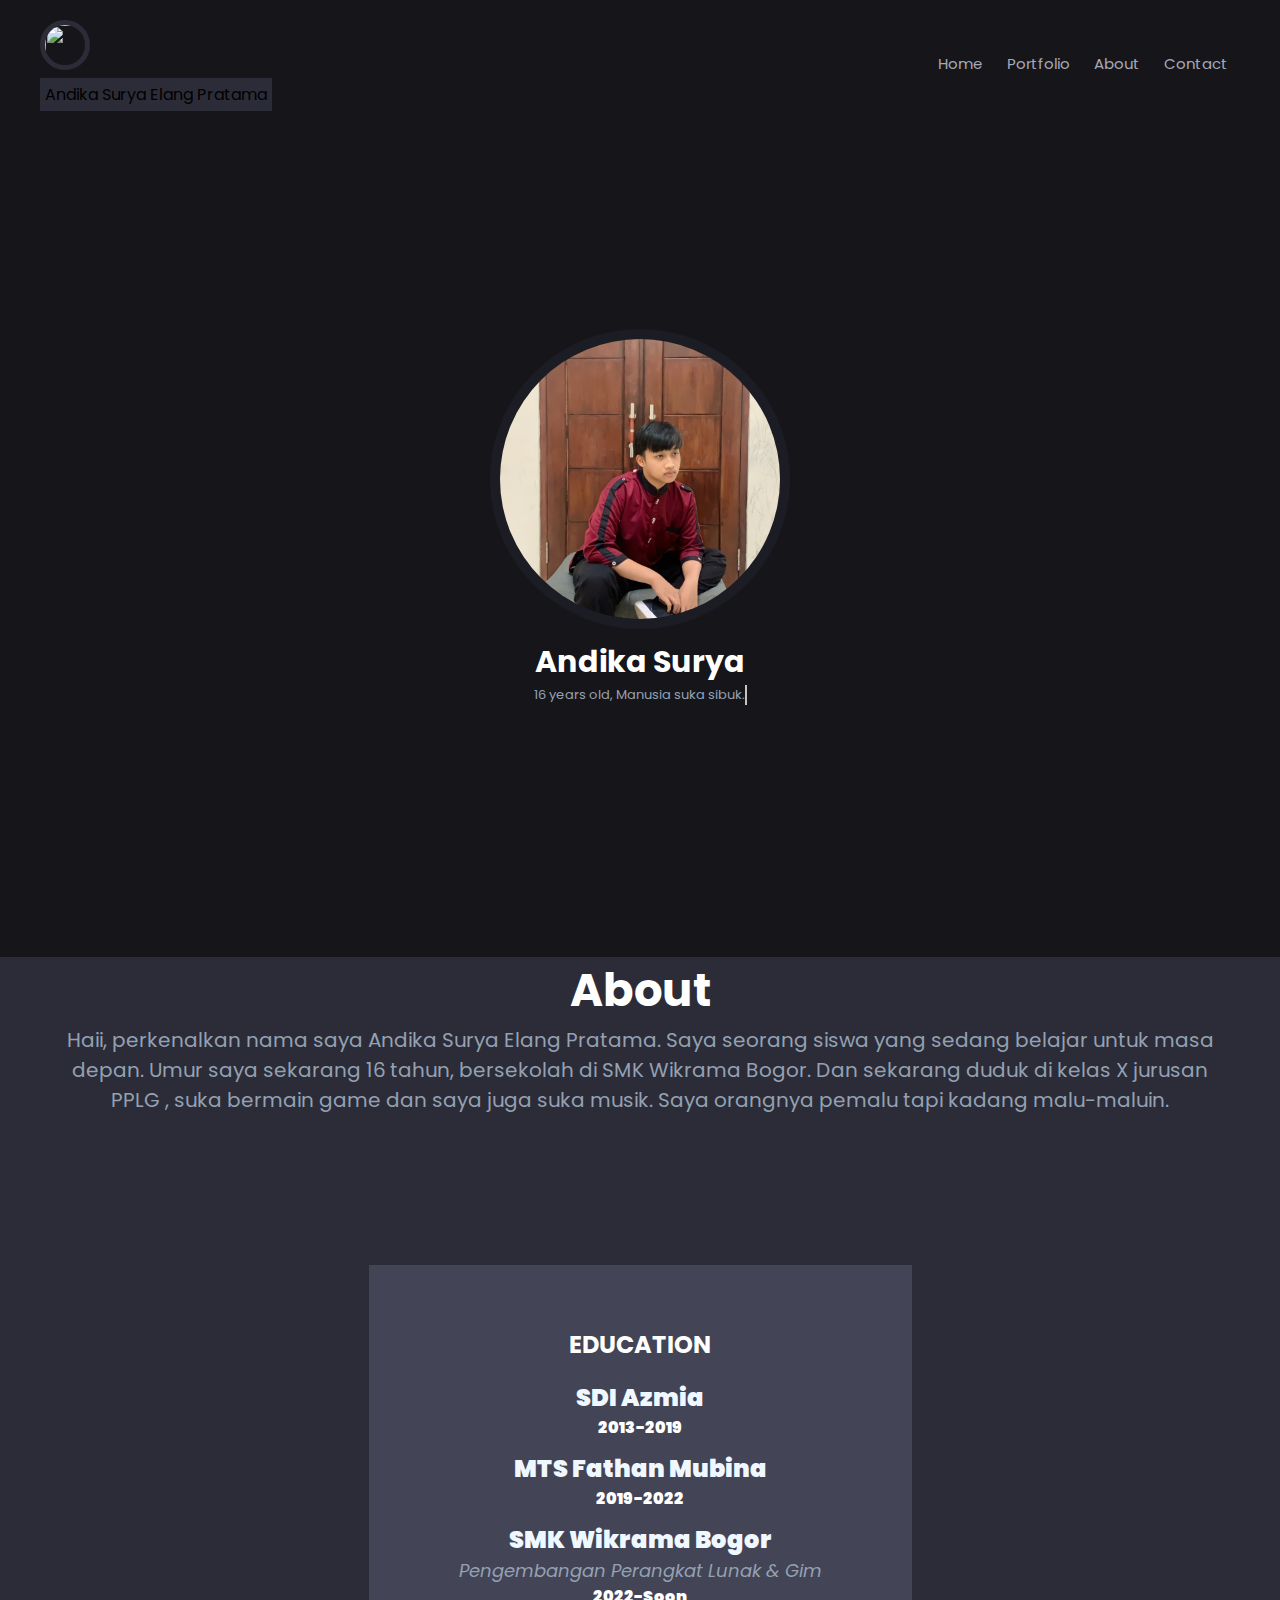
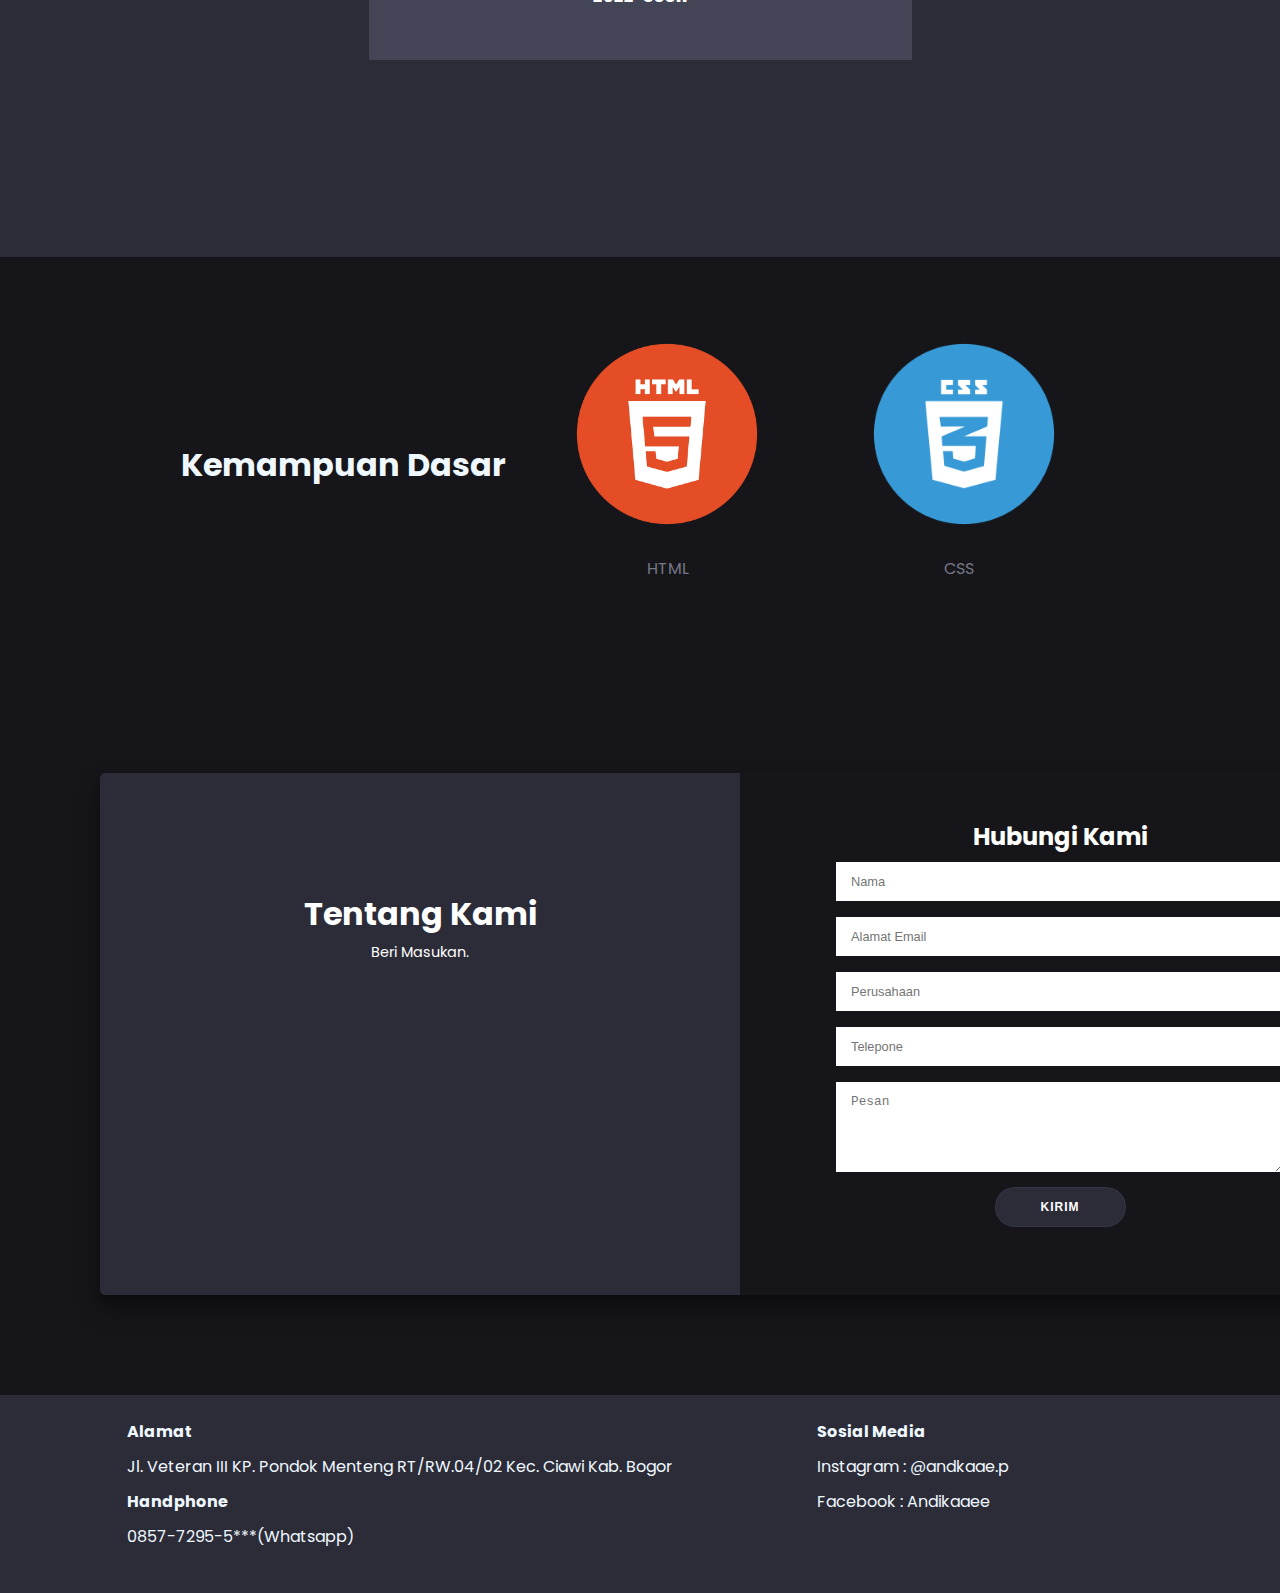
==== index.html @ a9cd4557 "cvdika" ====
<!DOCTYPE html>
<html lang="en">
<head>
    <!-- Meta Tags -->
    <meta charset="UTF-8">
    <meta http-equiv="X-UA-Compatible" content="IE=edge">
    <meta name="viewport" content="width=device-width, initial-scale=1.0">
    <link rel="icon" href="https://pbs.twimg.com/profile_images/1568128432328044544/-J0zirtu_400x400.jpg">
    
    <!-- Title -->
    <title> CV-Andika </title>

    <!-- Css -->
    <link rel="stylesheet" href="assets/css/style.css">

    <!-- Javascript -->
   
    
    <!-- Fonts -->
    <link rel="stylesheet" href="https://cdnjs.cloudflare.com/ajax/libs/font-awesome/5.15.2/css/all.min.css" integrity="sha512-HK5fgLBL+xu6dm/Ii3z4xhlSUyZgTT9tuc/hSrtw6uzJOvgRr2a9jyxxT1ely+B+xFAmJKVSTbpM/CuL7qxO8w==" crossorigin="anonymous">

</head>
<body>

  

    <header>
        <nav class="navbar navbar-default navbar-fixed-top">

            <div class="header_logo">
                <img src="https://thumbs.gfycat.com/WillingJubilantClumber-max-1mb.gif" alt="" srcset="">
                <p class="tag">
                    <mark>Andika Surya Elang Pratama</mark>
               </p>
            </div>
            <div class="header_links">
                <ul class="nav_links">
                    <li class="nav_link"><a href="#home" class="page-scroll">Home</a></li>
                    <li class="nav-link"><a href="portofolio.html">Portfolio</a></li>
                    <li class="nav-link"><a href="#about" class="page-scroll">About</a></li>
                    <li class="nav-link"><a href="#contact" class="page-scroll">Contact</a></li>
                    
                </ul>
            </div>
            

        </nav>
        
    </header>

    <section class="main" id="home">
        <img src="img/ikon1.JPG" alt="" srcset="">
        <span>Andika Surya</span>
        <p>16 years old, Manusia suka sibuk.</p>
        <ul>
            <li><a target="_blank" href="https://github.com/Elgzprtma"><i class="fab fa-github"></i></a></li>
            <li><a target="_blank" href="https://www.instagram.com/andkaae.p/"><i class="fab fa-instagram"></i></a></li>
            <li><a target="_blank" href="https://facebook.com/elgzprtma/"><i class="fab fa-facebook"></i></a></li>
        </ul>
    </section>


    <section class="about">
        <div class="about-title" id="about">
            <h2>About</h2>
        </div>

        <div class="about-isi">
            <p> Haii, perkenalkan nama saya Andika Surya Elang Pratama. Saya seorang siswa yang sedang belajar untuk masa depan. Umur saya sekarang 16 tahun, bersekolah di SMK Wikrama Bogor. Dan sekarang duduk di kelas X jurusan PPLG
                , suka bermain game dan saya juga suka musik. Saya orangnya pemalu tapi kadang malu-maluin.
            </p>
        </div>
    
        <div class="content4" id="Education">
            <h2 class="eduk">EDUCATION</h2>
            <h2 style="color:aliceblue;"><b>SDI Azmia</b></h2> 
                
                <h4><b>2013-2019</b></h4>

            <h2 style="color:aliceblue;"><b>MTS Fathan Mubina</b></h2> 
                
                    <h4><b>2019-2022</b></h4>

            <h2 style="color:aliceblue;"><b>SMK Wikrama Bogor</b></h2> 
            <i><p style="color:#94a1b2;">Pengembangan Perangkat Lunak & Gim</p> </i>
                    <h4><b>2022-Soon</b></h4>


    </section>

</div>

<div class="content5">
    <h1 style="color:aliceblue ;">Kemampuan Dasar</h1>
    <div class="responsive">
        <div class="gallery">
            <a target="_blank" href="img/html.png">
                <img src="img/html.png" width="600" height="400">
            </a>
            <div style="color: #767886;" class="desc">HTML</div>
        </div>
    </div>
    <div class="responsive">
        <div class="gallery">
            <a target="_blank" href="img/css.png">
                <img src="img/css.png" width="600" height="400">
            </a>
            <div style="color: #767886;" class="desc">CSS</div>
        </div>
    </div>
   
        </div>
    </div>
</div>
<section class="contact" id="contact">
<div class="container">

    <div class="card-container">
        <div class="left">
            <div class="left-container">
                <h2 class="contact-h2">Tentang Kami</h2>
                <p class="contact-p">Beri Masukan.</p>
                <br>
                <p class="contact-p"></p>
            </div>
        </div>
        <div class="right">
            <div class="right-container">
                <form action="">
                    <h2 class="lg-view">Hubungi Kami</h2>
                    <h2 class="sm-view">Hubungi Kami</h2>
                    <input type="text" placeholder="Nama">
                    <input type="email" placeholder="Alamat Email">
                    <input type="text" placeholder="Perusahaan" autocomplete="off">
                    <input type="phone" placeholder="Telepone" autocomplete="off">
                    <textarea rows="10" placeholder="Pesan"></textarea>
                    <button>Kirim</button>
                </form>
            </div>
        </div>
    </div>

</div>

</section>

<div class="fixx"></div>
<footer class="footer-main" id="social">
    <div class="footer-grid">   
         
         
         <section class="footer-2">
            <h4>Alamat</h4>
            <p>Jl. Veteran III
                KP. Pondok Menteng RT/RW.04/02
                 Kec. Ciawi Kab. Bogor</p>
            <h4>Handphone</h4>
            <p>0857-7295-5***(Whatsapp)</p>
          </section>
         <section class="footer-3">
           <h4>Sosial Media</h4>
             <p><a href="https://www.instagram.com/andkaae.p/" target="_blank">Instagram : @andkaae.p</a></p>
             <p><a href="https://facebook.com/elgzprtma/" target="_blank">Facebook : Andikaaee</a></p>
         </section>
    </div>
</footer>


   
<script src="assets/js/jquery-3.6.1.min.js"></script>


<script src="assets/js/script.js"></script>


</body>
</html>
---- assets/css/style.css ----
@import url('https://fonts.googleapis.com/css2?family=Poppins&display=swap');
@import url('https://fonts.googleapis.com/css2?family=Roboto&display=swap');
@import url('https://fonts.googleapis.com/css2?family=Montserrat:wght@300&display=swap');
*, *::before, *::after {
    padding: 0;
    margin: 0;
    scroll-behavior: smooth;
}

body {
    background-color: #16161a;
    color: #fff;
    font-family: "Poppins", sans-serif;
}




/* Nav Bar */

header nav {
    display: flex;
    flex-direction: row;
    align-items: center;
    justify-content: space-between;
    padding: 20px 40px;
    animation: fadeInDown .8s;
}

header nav .header_links ul {
    display: flex;
    flex-wrap: wrap;
    flex-direction: row;
}

header nav .header_links ul li, section.main ul li {
    list-style-type: none;
}

header nav .header_links ul li a {
    outline: none;
    text-decoration: none;
    color: #a6a8b8;
    padding: 5px 12px;
    transition: 0.3s all;
    font-size: 15px;
}

header nav .header_links ul li a:hover {
    color: white;
}

header nav .header_logo img {
    width: 50px;
    height: 50px;
    border-radius: 100%;
    object-fit: cover;
    border: 5px solid #3b3d4e93;
    cursor: pointer;
    
}

header nav.tag {
  
    letter-spacing: 3px;
    padding-right: 20px;
    padding-left: 50px;
   
  }
  
  mark{
    background: #3b3d4e93;
    color: rgb(0, 0, 0);
    padding: 5px 5px;
  }


/* Responsive nav bar */

@media only screen and (max-width: 630px) {
    header nav {
        display: flex;
        flex-direction: column;
    }
    header nav .header_logo {
        margin-bottom: 20px;
    }
}

@media only screen and (max-width: 320px) {
    header nav .header_links ul {
        display: flex;
        justify-content: center;
        text-align: center;
        align-items: center;
        flex-direction: row;
        flex-wrap: wrap;
    }
}

/* Main */

section.main {
    margin-top: 100px;
    display: flex;
    flex-direction: column;
    align-items: center;
    justify-content: center;
    text-align: center;
    min-height: 70vh;
    animation: fadeInUp .8s;
}

section.main img {
    width: 300px;
    height: 300px;
    border-radius: 100%;
    object-fit: cover;
    border: 10px solid #21222b93;
    cursor: pointer;
    margin-bottom: 10px;
}

section.main span {
    color: #fffffe;
    font-size: 30px;
    font-weight: bold;
}

section.main p {
    position: relative;
    top: 50%;
    border-right: 2px solid rgba(255, 255, 255, .75);
    white-space: nowrap;
    overflow: hidden;
    color: #94a1b2;
    font-size: 13px;
    animation: typewriter 4s steps(44) 1s 1 normal both, blinkTextCursor 530ms steps(44) infinite normal;
}

section.main ul {
    display: flex;
    flex-direction: row;
    align-items: center;
    justify-content: center;
    text-align: center;
}

section.main ul li a {
    color: #a6a8b8;
    display: flex;
    text-decoration: none;
    margin: 20px 5px;
    font-size: 25px;
    padding: 5px;
    transition: 0.2s all;
}

section.main ul li a:hover {
    transition: 0.2s all;
    color: #fff;
}


section.about {

    display: flex;
    flex-direction: column;
    align-items: center;
    text-align: center;
    animation: fadeInUp .8s;
    background-color: #3b3d4e93;
    height: 900px;
    margin-top: 100px;
}

.about-title {
    color: #fffffe;
    font-size: 30px;
    font-weight: bold;
    display: flex;
    flex-direction: column;
    align-items: center;
    justify-content: center;
    text-align: center;
    animation: fadeInUp .8s;

}

.about-isi p{
    position: relative;
    padding-left: 50px;
    padding-right: 50px;
    color: #94a1b2;
    font-size: 20px;
  
}

section.edukasi{
    background-color: #3b3d4e93;
}

.content4 {
    text-align: center;
    padding: 4% 9%;
    background-color:#72759258 ;
    margin-top: 150px;
    padding-left: 90px;
    padding-right: 90px;
  
  }

  .eduk {
    margin-top: -2%;
    padding-bottom: 2%;
  }

  .content4 h2 {
    margin-top: 3%;
  }
  
  .content4 p {
    font-size: 18px;
   
  }

.edukasi h3{
    text-align: center;
}



.content5 {
    padding: 6% 12%;
    background-color:#16161a;
    min-height: 350px;
    display: flex;
    justify-content: space-around;
    align-items: center;
  }
  
  div.gallery {
    background-color:  #16161a;
  }
  
  div.gallery img {
    width: 200px;
    height: 200px;
  }
  
  div.desc {
    padding: 15px 15px;
padding-left: 80px;
    text-align: left;
  }
  
  * {
    box-sizing: border-box;
  }
  
  .responsive {
    padding: 0 8px;
    width: 24.99999%;
  }
  
  @media only screen and (max-width: 700px) {
    .responsive {
      width: 49.99999%;
      margin: 6px 0;
    }
  }
  
  @media only screen and (max-width: 500px) {
    .responsive {
      width: 100%;
    }
  }




@keyframes writers {
    from {
        width: 0;
    }
    to {
        width: 100em;
    }
}

@keyframes typewriter {
    from {
        width: 0;
    }
    to {
        width: 16.5em;
    }
}

@keyframes blinkTextCursor {
    from {
        border-right-color: rgba(255, 255, 255, .75);
    }
    to {
        border-right-color: transparent;
    }
}

@keyframes fadeInUp {
    from {
        transform: translate3d(0, 150px, 0)
    }
    to {
        transform: translate3d(0, 0, 0);
        opacity: 1
    }
}

@keyframes fadeInDown {
    from {
        transform: translate3d(0, -150px, 0)
    }
    to {
        transform: translate3d(0, 0, 0);
        opacity: 1
    }
}

.fixx:after {
    content: "";
    display: table;
    clear: both;
  }
  
  .footer-main {
    background-color:#3b3d4e93;
    padding: 24px 60px;
    color: aliceblue;
  }
  
  .footer-grid {
    display: grid;
    grid-template-columns: repeat(3, auto);
    grid-template-rows: repeat(2, auto);
    grid-gap: 10px;
    margin: 0 auto;
    max-width: 100%;
    justify-items: center;
  }
  
  @media (max-width: 1024px) {
    .footer-grid {
      padding-left: 20px;
    }
  }
  
  .footer-grid p {
    margin: 10px 0;
  }

  .footer-3 a {
    color: aliceblue;
    outline: none;
    text-decoration: none;
  }

  .footer-3 a:hover{
    color: white;

  }
  .about-html{
    width: 100%;
    padding: 78px 0px;

}



.foto{
    width: 200px;
    height: 200px;
    border-radius: 100%;
    object-fit: cover;
    border: 10px solid #21222b93;
    cursor: pointer;
    margin-bottom: 10px;
}

.about text{
    width: 650px;
}

.about-text h1{
    color: aliceblue;
    font-size: 60px;
    text-transform: capitalize;
    margin-bottom: 20px;
    margin-left: 20px;
}

.about-text h5{
    color: whitesmoke;
    font-size: 20px;
    text-transform: capitalize;
    margin-bottom: 25px;
    letter-spacing: 2px;
}




.about-text p{
    color: whitesmoke;
    letter-spacing: 1px;
    line-height: 28px;
    font-size: 18px;
    margin-bottom: 45px;
    margin-left: 30px;
    margin-right: 30px;
    position: relative;
   
}

* {
    box-sizing: border-box;
    margin: 0;
}

section .container {
    margin-top: 100px;
    margin-bottom: 100px;
    margin-left: 100px;
    position: relative;
}

.container {
  
    border-radius: 5px;
    box-shadow: 0 14px 28px rgba(0, 0, 0, 0.25), 0 10px 10px rgba(0, 0, 0, 0.22);
    position: relative;
    overflow: hidden;
    width: 1508px;
    max-width: 100%;
    min-height: 522px;
    min-width: 370px;
   
}

.card-container {
    display: flex;
}

.left {
    flex: 1;
    height: 480px;
    background-color: #3b3d4e93;
}

.right {
    display: flex;
    flex: 1;
    height: 460px;
  
    justify-content: center;
    align-items: center;
}

.left {
    display: flex;
    flex: 1;
    height: 522px;
    justify-content: center;
    align-items: center;
    
}


.left-container {
    height: 50%;
    width: 80%;
    text-align: center;
    line-height: 22px
}

.left p {
    font-size: 0.9rem;
}

.contact-h2 {
    font-size: 2rem;
    margin-bottom: 1rem;
}

.right-container {
    width: 70%;
    height: 80%;
    text-align: center;
}

input,
textarea {
   
    border: none;
    padding: 12px 15px;
    margin: 8px 0;
    width: 100%;
    font-size: 0.8rem;
}

input:focus,
textarea:focus {
    outline: 1px solid #3b3d4e93;
}

button {
    border-radius: 20px;
    border: 1px solid #3b3d4e93;
    background-color: #3b3d4e93;
    color: #ffffff;
    font-size: 12px;
    font-weight: bold;
    padding: 12px 45px;
    letter-spacing: 1px;
    text-transform: uppercase;
    transition: transform 80ms ease-out;
    cursor: pointer;
}

button:hover {
    opacity: 0.7;
}

textarea {
    height: 90px;
}
/* responsive */

@media only screen and (max-width: 600px){
    .left {
        display: none;
    }

    .lg-view {
        display: none;
    }
}

@media only screen and (min-width: 600px) {
    .sm-view {
        display: none;
    }
}

.section-port {
    position: relative;
}

.gallery-img { 
    max-width: 100%;
    max-height: 200px;
    position: relative;
  }
  
  .gallery-port {
    display: flex;
    margin-left: -15px;
    margin-right: -15px;
    position: relative;
    display: flex;
    flex-direction: column;
    align-items: center;
    text-align: center;
    margin-top: 100px;
    margin-bottom: 100px;
  }
  
  .images-port {
    padding-left: 15px;
    padding-right: 15px;
  }
  
  figure { margin: 0; }
  figcaption { text-align: center; }
  
  figcaption span {
    display: block;
    color: #333333;
    font-size: 15px;
  }
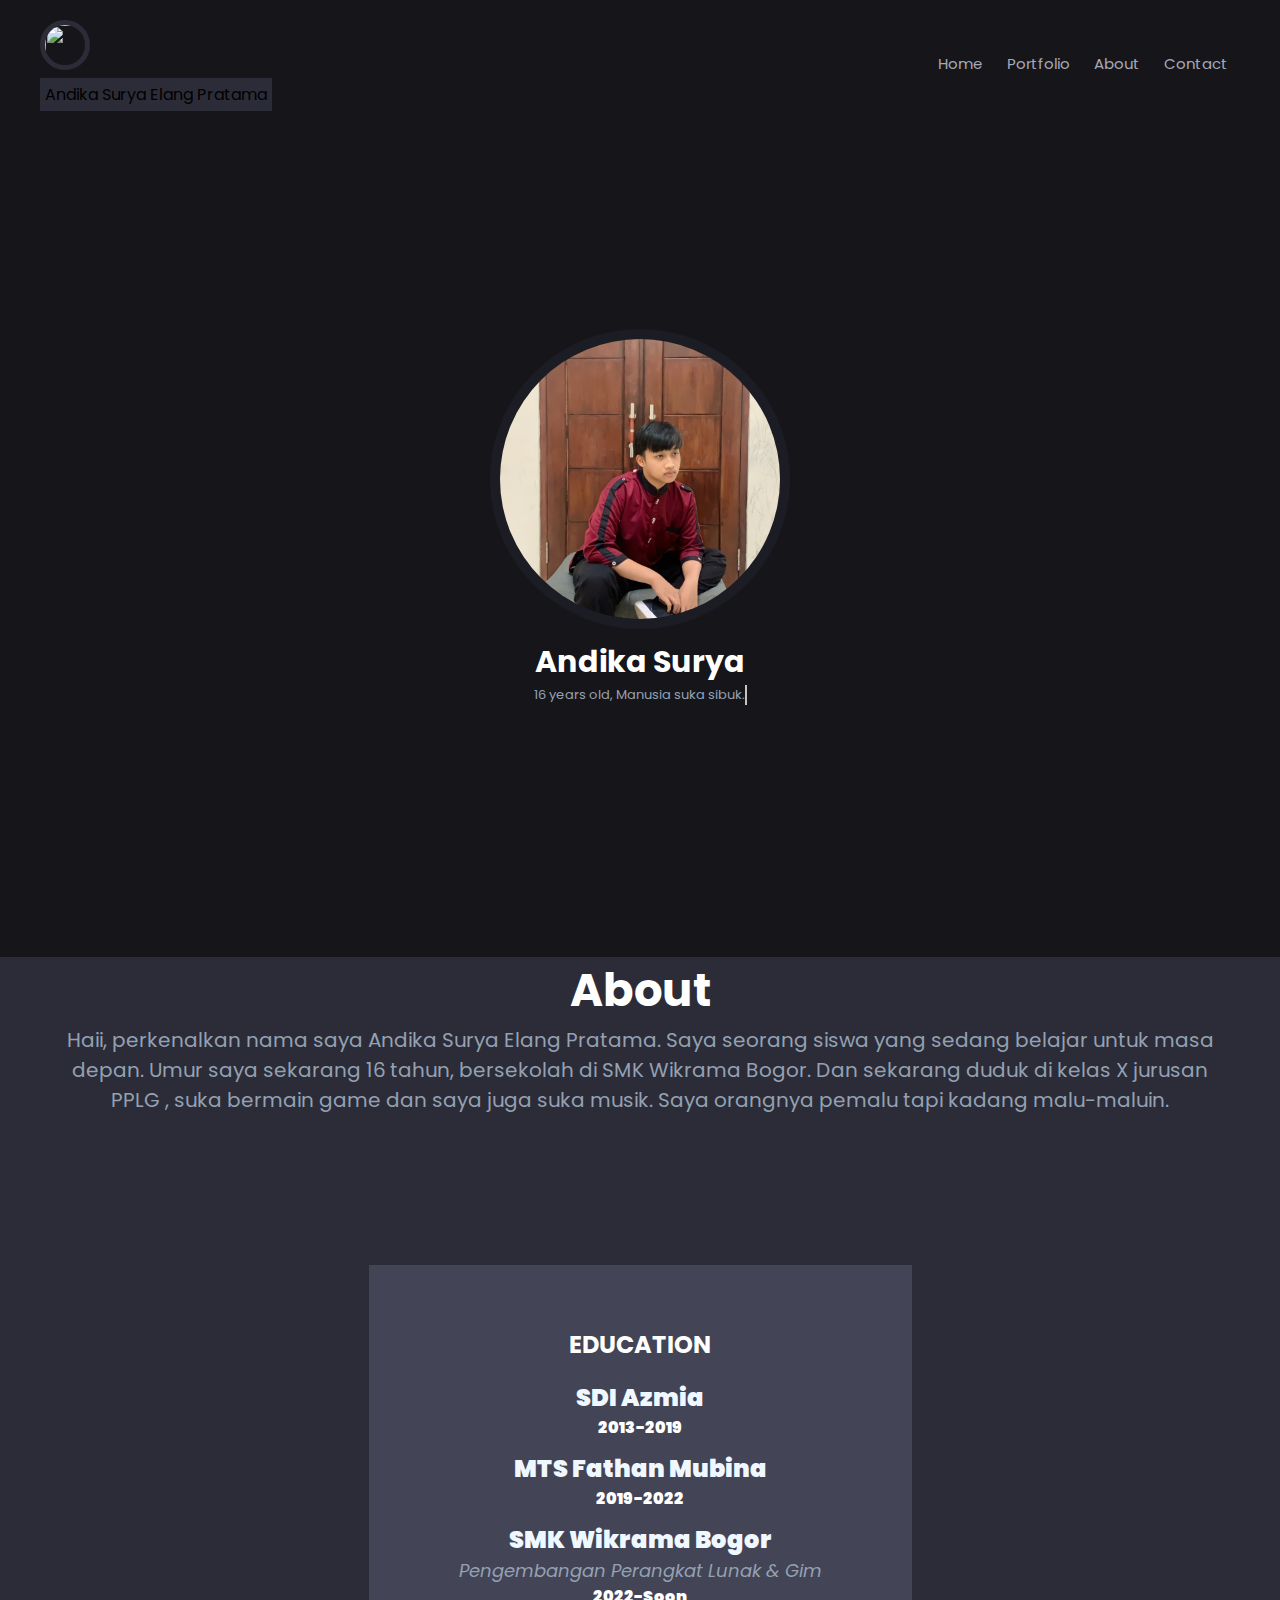
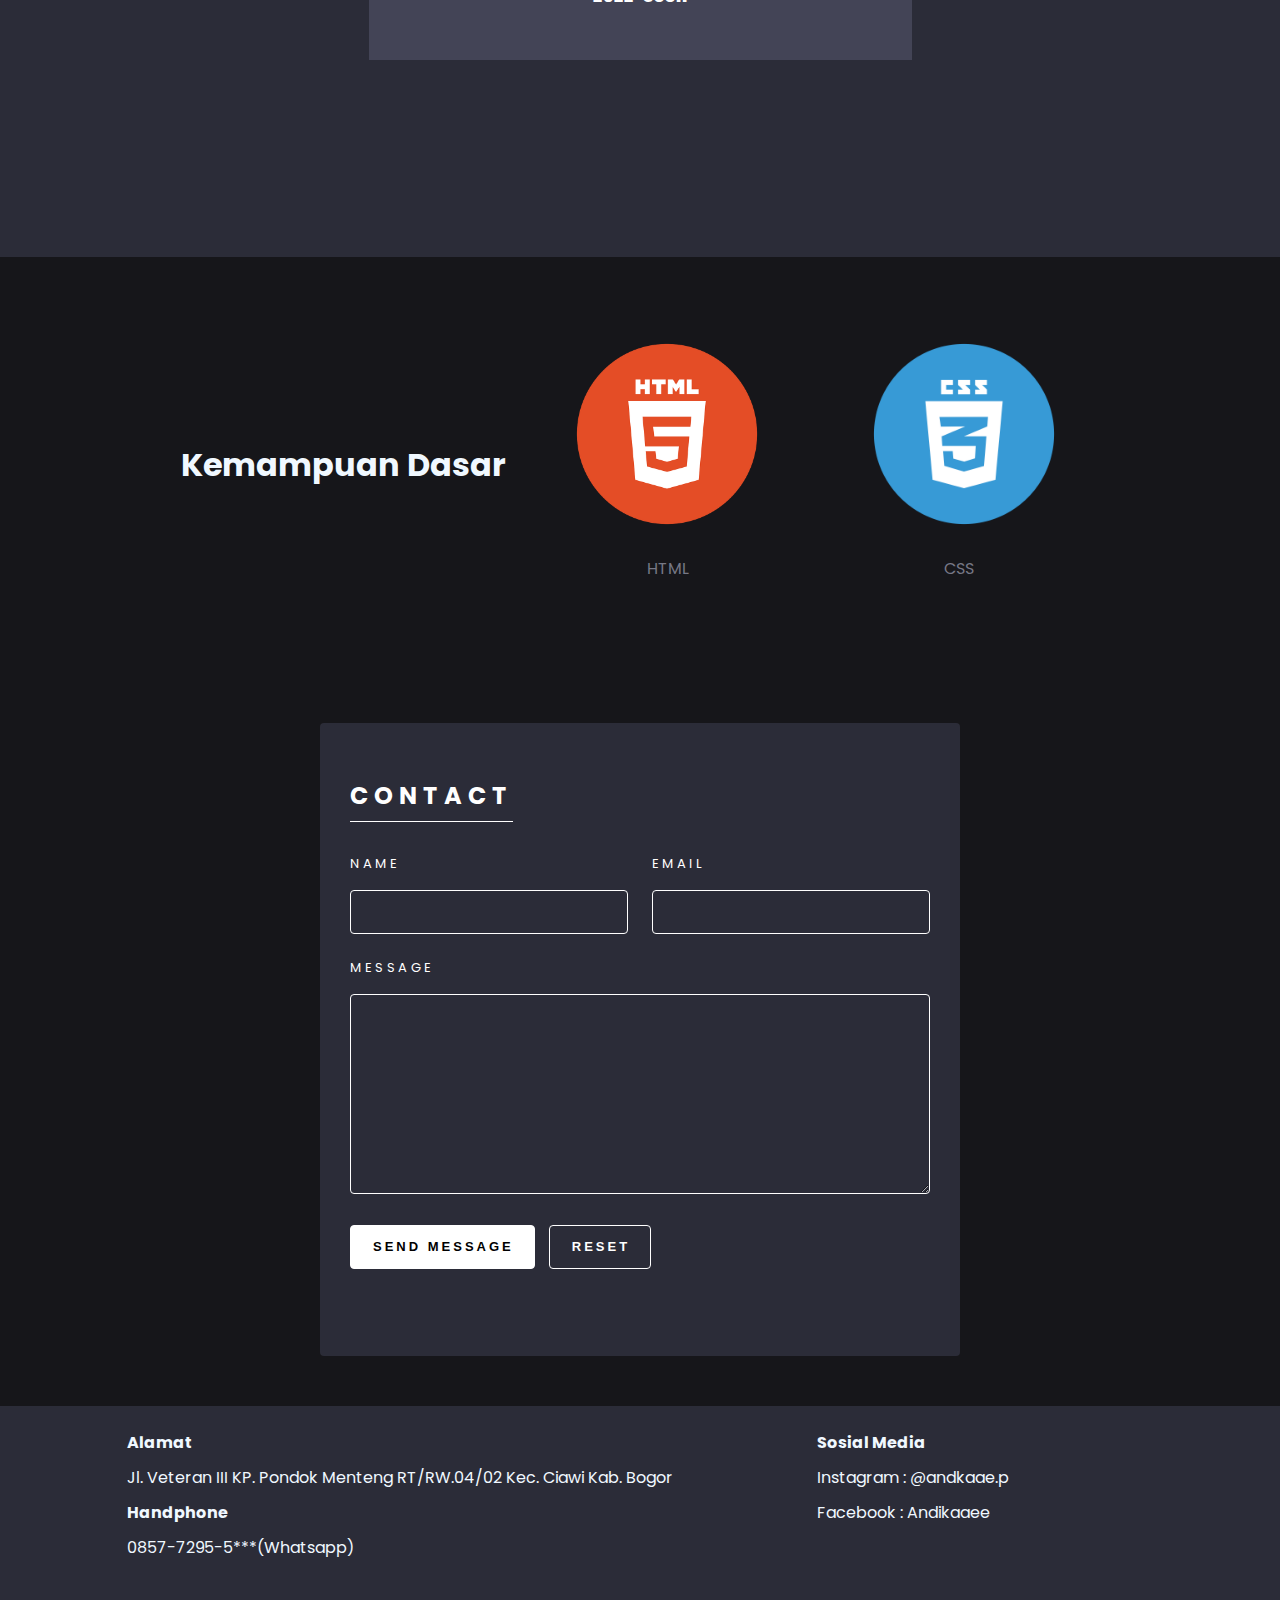
==== commit 4d6bdaa7: "lucu" ====
--- a/index.html
+++ b/index.html
@@ -112,37 +112,30 @@
         </div>
     </div>
 </div>
-<section class="contact" id="contact">
-<div class="container">
-
-    <div class="card-container">
-        <div class="left">
-            <div class="left-container">
-                <h2 class="contact-h2">Tentang Kami</h2>
-                <p class="contact-p">Beri Masukan.</p>
-                <br>
-                <p class="contact-p"></p>
-            </div>
-        </div>
-        <div class="right">
-            <div class="right-container">
-                <form action="">
-                    <h2 class="lg-view">Hubungi Kami</h2>
-                    <h2 class="sm-view">Hubungi Kami</h2>
-                    <input type="text" placeholder="Nama">
-                    <input type="email" placeholder="Alamat Email">
-                    <input type="text" placeholder="Perusahaan" autocomplete="off">
-                    <input type="phone" placeholder="Telepone" autocomplete="off">
-                    <textarea rows="10" placeholder="Pesan"></textarea>
-                    <button>Kirim</button>
-                </form>
-            </div>
-        </div>
+<form action="dikaelang13@gmail.com" id="contact">
+    <div class="title">
+      <h2>CONTACT</h2>
     </div>
-
-</div>
-
-</section>
+    <div class="half">
+      <div class="item">
+        <label for="name">NAME</label>
+        <input type="text" id = "name">
+      </div>
+      <div class="item">
+        <label for="email">EMAIL</label>
+        <input type="text" id = "email">
+      </div>
+    </div>
+    <div class="full">
+      <label for="message">MESSAGE</label>
+      <textarea name="" id = "message"></textarea>
+    </div>
+    <div class="action">
+      <input type="submit" value = "SEND MESSAGE">
+      <input type="reset" value = "RESET">
+    </div>
+   
+  </form>
 
 <div class="fixx"></div>
 <footer class="footer-main" id="social">
--- a/assets/css/style.css
+++ b/assets/css/style.css
@@ -77,7 +77,7 @@
 
 /* Responsive nav bar */
 
-@media only screen and (max-width: 630px) {
+@media only screen and (max-width: 480px) {
     header nav {
         display: flex;
         flex-direction: column;
@@ -87,7 +87,7 @@
     }
 }
 
-@media only screen and (max-width: 320px) {
+@media only screen and (max-width: 360px) {
     header nav .header_links ul {
         display: flex;
         justify-content: center;
@@ -125,6 +125,24 @@
     color: #fffffe;
     font-size: 30px;
     font-weight: bold;
+}
+
+@media only screen and (max-width: 480px){
+    section.main img {
+        width: 200px;
+        height: 200px;
+        border-radius: 100%;
+        object-fit: cover;
+        border: 10px solid #21222b93;
+        cursor: pointer;
+        margin-bottom: 10px;
+    }
+    
+    section.main span {
+        color: #fffffe;
+        font-size: 30px;
+        font-weight: bold;
+    }
 }
 
 section.main p {
@@ -196,6 +214,42 @@
   
 }
 
+@media only screen and (max-width: 480px){
+    section.about {
+
+        display: flex;
+        flex-direction: column;
+        align-items: center;
+        text-align: center;
+        animation: fadeInUp .8s;
+        background-color: #3b3d4e93;
+        height: 600px;
+        margin-top: 20px;
+    }
+    
+    .about-title {
+        color: #fffffe;
+        font-size: 17px;
+        font-weight: bold;
+        display: flex;
+        flex-direction: column;
+        align-items: center;
+        justify-content: center;
+        text-align: center;
+        animation: fadeInUp .8s;
+    
+    }
+    
+    .about-isi p{
+        position: relative;
+        padding-left: 20px;
+        padding-right: 20px;
+        color: #94a1b2;
+        font-size: 13px;
+      
+    } 
+}
+
 section.edukasi{
     background-color: #3b3d4e93;
 }
@@ -228,6 +282,39 @@
     text-align: center;
 }
 
+@media only screen and (max-width: 480px){
+    .content4 {
+        text-align: center;
+        padding: 4% 9%;
+        background-color:#72759258 ;
+        margin-top: 50px;
+        margin-left: 30px;
+        margin-right: 30px;
+        padding-left: 60px;
+        padding-right: 60px;
+       
+      }
+    
+      .eduk {
+        margin-top: -2%;
+        padding-bottom: 2%;
+        font-size: 13px;
+      }
+    
+      .content4 h2 {
+        margin-top: 3%;
+        font-size: 20px;
+      }
+      
+      .content4 p {
+        font-size: 14px;
+       
+      }
+    
+    .edukasi h3{
+        text-align: center;
+    }
+}
 
 
 .content5 {
@@ -263,17 +350,47 @@
     width: 24.99999%;
   }
   
-  @media only screen and (max-width: 700px) {
+  @media only screen and (max-width: 480px) {
     .responsive {
       width: 49.99999%;
       margin: 6px 0;
     }
   }
   
-  @media only screen and (max-width: 500px) {
+  @media only screen and (max-width: 480px) {
     .responsive {
-      width: 100%;
-    }
+      width: 40%;
+      height: 40%;
+    }
+
+    .content5 {
+        padding: 7% 14%;
+        background-color:#16161a;
+        min-height: 350px;
+        display: flex;
+        justify-content: space-around;
+        align-items: center;
+        margin-bottom: 30px;
+      }
+
+    .content5 h1 {
+        font-size: 20px;
+    }
+      
+      div.gallery {
+        background-color:  #16161a;
+      }
+      
+      div.gallery img {
+        width: 100px;
+        height: 100px;
+      }
+      
+      div.desc {
+        padding: 15px 15px;
+    padding-left: 30px;
+        text-align: left;
+      }
   }
 
 
@@ -366,8 +483,48 @@
 
   .footer-3 a:hover{
     color: white;
-
-  }
+  }
+
+@media only screen and (max-width: 480px){
+    .footer-main {
+        background-color:#3b3d4e93;
+        padding-left: 20px;
+        padding-right: 20px;
+        color: aliceblue;
+        height: 200px;
+      }
+
+      .footer-main h4{
+        font-size: 13px;
+      }
+      
+      .footer-grid {
+        display: grid;
+        grid-template-columns: repeat(3, auto);
+        grid-template-rows: repeat(2, auto);
+        grid-gap: 10px;
+        margin: 0 auto;
+        max-width: 120%;
+        max-height: 80%;
+        justify-items: center;
+      }
+      
+      .footer-grid p {
+       font-size: 13px;
+      }
+    
+      .footer-3 a {
+        color: aliceblue;
+        outline: none;
+        text-decoration: none;
+      }
+    
+      .footer-3 a:hover{
+        color: white;
+      }
+ }
+
+  
   .about-html{
     width: 100%;
     padding: 78px 0px;
@@ -421,135 +578,189 @@
    
 }
 
-* {
-    box-sizing: border-box;
-    margin: 0;
-}
-
-section .container {
-    margin-top: 100px;
-    margin-bottom: 100px;
-    margin-left: 100px;
-    position: relative;
-}
-
-.container {
-  
-    border-radius: 5px;
-    box-shadow: 0 14px 28px rgba(0, 0, 0, 0.25), 0 10px 10px rgba(0, 0, 0, 0.22);
-    position: relative;
-    overflow: hidden;
-    width: 1508px;
-    max-width: 100%;
-    min-height: 522px;
-    min-width: 370px;
-   
-}
-
-.card-container {
-    display: flex;
-}
-
-.left {
-    flex: 1;
-    height: 480px;
-    background-color: #3b3d4e93;
-}
-
-.right {
-    display: flex;
-    flex: 1;
-    height: 460px;
-  
-    justify-content: center;
-    align-items: center;
-}
-
-.left {
-    display: flex;
-    flex: 1;
-    height: 522px;
-    justify-content: center;
-    align-items: center;
-    
-}
-
-
-.left-container {
-    height: 50%;
-    width: 80%;
-    text-align: center;
-    line-height: 22px
-}
-
-.left p {
-    font-size: 0.9rem;
-}
-
-.contact-h2 {
-    font-size: 2rem;
-    margin-bottom: 1rem;
-}
-
-.right-container {
-    width: 70%;
-    height: 80%;
-    text-align: center;
-}
-
-input,
-textarea {
-   
-    border: none;
-    padding: 12px 15px;
-    margin: 8px 0;
+form{
+    background: #3b3d4e93;
+    width: 640px;
+    margin: 50px auto;
+    max-width: 97%;
+    border-radius: 4px;
+    padding: 55px 30px;
+  }
+  
+  form .title h2{
+    letter-spacing: 6px;
+    border-bottom: 1px solid white;
+    display: inline-block;
+    padding-bottom: 8px;
+    margin-bottom: 32px;
+  }
+  
+  form .half{
+    display: flex;
+    justify-content: space-between;
+  }
+  
+  form .half .item{
+    display: flex;
+    flex-direction: column;
+    margin-bottom: 24px;
+    width: 48%;
+  }
+  
+  form label{
+    display: block;
+    font-size: 13px;
+    letter-spacing: 3.5px;
+    margin-bottom: 16px;
+  }
+  
+  form .half .item input{
+    border-radius: 4px;
+    border: 1px solid white;
+    outline: 0;
+    padding: 16px;
     width: 100%;
-    font-size: 0.8rem;
-}
-
-input:focus,
-textarea:focus {
-    outline: 1px solid #3b3d4e93;
-}
-
-button {
-    border-radius: 20px;
-    border: 1px solid #3b3d4e93;
-    background-color: #3b3d4e93;
-    color: #ffffff;
-    font-size: 12px;
-    font-weight: bold;
-    padding: 12px 45px;
-    letter-spacing: 1px;
-    text-transform: uppercase;
-    transition: transform 80ms ease-out;
+    height: 44px;
+    background: transparent;
+    font-size: 17px;
+  }
+  
+  form .full{
+    margin-bottom: 24px;
+  }
+  
+  form .full textarea{
+    background: transparent;
+    border-radius: 4px;
+    border: 1px solid white;
+    outline: 0;
+    padding: 12px 16px;
+    width: 100%;
+    height: 200px;
+    font-size: 17px;
+  }
+  
+  form .action{
+    margin-bottom: 32px;
+  }
+  
+  form .action input{
+    background: transparent;
+    border-radius: 4px;
+    border: 1px solid white;
     cursor: pointer;
-}
-
-button:hover {
-    opacity: 0.7;
-}
-
-textarea {
-    height: 90px;
-}
-/* responsive */
-
-@media only screen and (max-width: 600px){
-    .left {
-        display: none;
-    }
-
-    .lg-view {
-        display: none;
-    }
-}
-
-@media only screen and (min-width: 600px) {
-    .sm-view {
-        display: none;
-    }
-}
+    font-size: 13px;
+    font-weight: 600;
+    height: 44px;
+    letter-spacing: 3px;
+    outline: 0;
+    padding: 0 20px 0 22px;
+    margin-right: 10px;
+  }
+  
+  form .action input[type="submit"]{
+    background: white;
+    color: black;
+  }
+  
+  form .action input[type="reset"]{
+    color: white;
+    
+  }
+
+ 
+  
+  form .half .item input:focus, form .full textarea:focus, form .action input[type="reset"]:hover, form .icons a:hover{
+    background: rgba(255,255,255,0.075);
+  }
+  
+  @media (max-width: 480px){
+    form{
+        width: 300px;
+        height: 400px;
+        margin-bottom: 80px;
+        padding-top: 10px;
+        margin-top: 0px;
+    }
+
+    form .title h2{
+    font-size: 13px;
+    margin-bottom: 5px;
+    margin-top: 20px;
+    }
+
+    form .half{
+      flex-direction: column;
+     
+      margin-top: 10px;
+    }
+    form .half .item{
+        display: flex;
+        flex-direction: column;
+        margin-bottom: 5px;
+        width: 78%;
+      
+    }
+
+    form label{
+        display: block;
+        font-size: 10px;
+        letter-spacing: 3.5px;
+        margin-bottom: 1px;
+      }
+
+    form .half .item input{
+        border-radius: 4px;
+        border: 1px solid white;
+        outline: 0;
+        padding: 16px;
+        width: 100%;
+        height: 24px;
+        background: transparent;
+        font-size: 17px;
+    }
+
+    form .full{
+        margin-bottom: 4px;
+      }
+      
+      form .full textarea{
+        background: transparent;
+        border-radius: 4px;
+        border: 1px solid white;
+        outline: 0;
+        padding: 12px 16px;
+        width: 100%;
+        height: 100px;
+        font-size: 17px;
+      }
+
+    form .action{
+      display: flex;
+      flex-direction: column;
+     
+        font-size: 7px;
+        font-weight: 600;
+        height: 44px;
+        letter-spacing: 3px;
+        outline: 0;
+        padding: 0 10px 0 12px;
+       margin-left: 0px;
+      }
+      
+      form .action input[type="submit"]{
+        background: white;
+        color: black;
+        font-size: 9px;
+        
+      }
+
+      form .action input[type="reset"]{
+        font-size: 9px;
+        color: white;
+        
+      }
+  }
 
 .section-port {
     position: relative;
